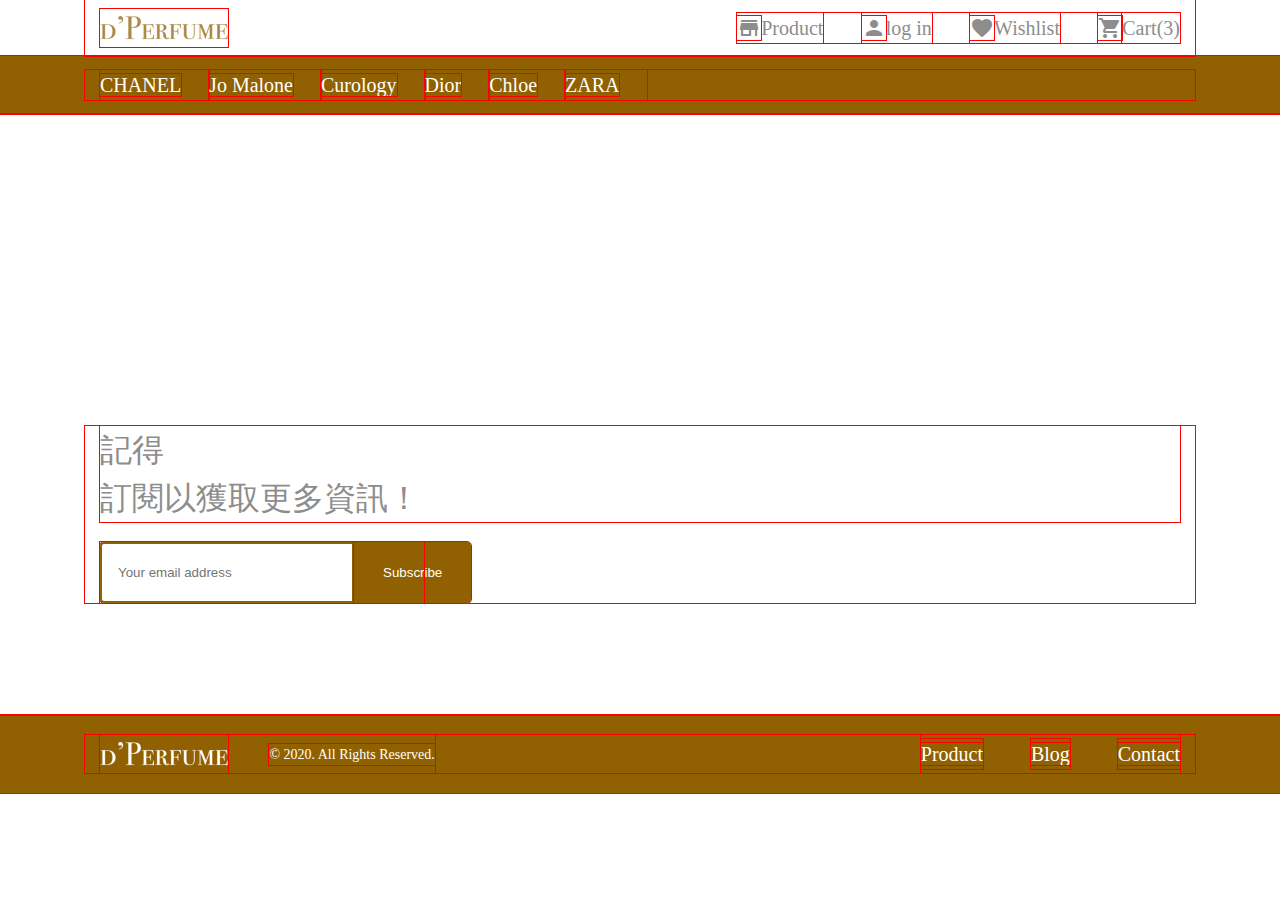
==== product.html @ 9cf6a60e "finished desktop product nav" ====
<!DOCTYPE html>
<html lang="en">
<head>
    <meta charset="UTF-8">
    <meta name="viewport" content="width=device-width, initial-scale=1.0">
    <link href="https://fonts.googleapis.com/css?family=Material+Icons%7CMaterial+Icons+Outlined%7CMaterial+Icons+Two+Tone%7CMaterial+Icons+Round%7CMaterial+Icons+Sharp" rel="stylesheet">
    <link rel="stylesheet" href="css/reset.css">
    <link rel="stylesheet" href="css/all.css">
    <title>D'PERFUME</title>
</head>
<body>
    <div class="header container d-flex jcsb aic">
        <h1>
            <a class="logo" href="index.html">
            D'Perfume
            </a>
        </h1>
        <ul class="menu d-flex jcsb aic">
            <li class="d-none">
                <a class="d-flex aic fz-20 ft-gr" href="#">
                    <span class="material-icons">store</span>
                    Product
                </a>
            </li>
            <li class="d-none">
                <a class="d-flex aic fz-20 ft-gr" href="#">
                    <span class="material-icons">person</span>
                    log in
                </a>
            </li>
            <li class="d-none">
                <a class="d-flex aic fz-20 ft-gr" href="#">
                    <span class="material-icons">favorite</span>
                    Wishlist
                </a>
            </li>
            <li>
                <a class="cart d-flex aic fz-20 ft-gr" href="#">
                    <span class="material-icons">shopping_cart</span>
                    <span class="d-none">Cart(3)</span>
                    <span class="cart-num d-block fz-12 ft-wt">3</span>
                </a>
            </li>
            <li class="d-block">
                <a class="bars" href="#">
                    <img class="d-block" src="image/bars.png" alt="scroll bar">
                </a>
            </li>
        </ul>
    </div>
    <div class="nav-bar bg-br pd-y-14">
        <ul class="d-flex container">
            <li><a class="fz-20 ft-wt mr-7" href="#">CHANEL</a></li>
            <li><a class="fz-20 ft-wt mr-7" href="#">Jo Malone</a></li>
            <li><a class="fz-20 ft-wt mr-7" href="#">Curology</a></li>
            <li><a class="fz-20 ft-wt mr-7" href="#">Dior</a></li>
            <li><a class="fz-20 ft-wt mr-7" href="#">Chloe</a></li>
            <li><a class="fz-20 ft-wt mr-7" href="#">ZARA</a></li>
        </ul>
    </div>
    <div class="subscribe">
        <div class="container">
            <p class="fz-32 ft-gr">記得 <br> 訂閱以獲取更多資訊！</p>
            <form class="d-flex" action="#">
                <input class="ft-gr" type="email" placeholder="Your email address" name="mail">
                <input class="ft-wt" type="submit" value="Subscribe">
            </form>
        </div>
    </div>
    <div class="footer">
        <div class="d-flex jcsb container">
            <div class="footer-left d-flex jcsb aic">
                <h2>
                    <a class="logo" href="index.html">
                    D'Perfume
                    </a>
                </h2>
                <p class="fz-14 ft-wt">© 2020. All Rights Reserved.</p>
            </div>
            <ul class="footer-nav d-flex jcsb aic d-none">
                <li><a class="fz-20 ft-wt" href="#">Product</a></li>
                <li><a class="fz-20 ft-wt" href="#">Blog</a></li>
                <li><a class="fz-20 ft-wt" href="#">Contact</a></li>
            </ul>
        </div>
    </div>
</body>
</html>
---- css/all.css ----
* {
    outline: 1px solid red;
  }

body {
    line-height: 1.5;
}

.container {
    max-width: 1110px;
    margin: 0 auto;
    padding: 0 15px;
}

.logo {
    display: block;
    width: 128px;
    height: 38px;
    text-indent: 101%;
    overflow: hidden;
    white-space: nowrap;
}


/* flex */

.d-flex {
    display: flex;
}

.fd-rr {
    flex-direction: row-reverse;
}

.f-wrap {
    flex-wrap: wrap;
}

.jcsb {
    justify-content: space-between;
}

.jcc {
    justify-content: center;
}

.aic {
    align-items: center;
}

@media (max-width: 767px) {
    .d-none {
        display: none !important;
    }

    .d-block {
        display: block !important;
    }
}


/* font */

.fz-12 {
    font-size: 12px;
}

.fz-14 {
    font-size: 14px;
}

.fz-20 {
    font-size: 20px;
}

.fz-24 {
    font-size: 24px;
}

.fz-28 {
    font-size: 28px;
}

.fz-32 {
    font-size: 32px;
}

.fz-40 {
    font-size: 40px;
}

.fw-light {
    font-weight: 300;
}

.fw-semibold {
    font-weight: 500;
}

.fw-bold {
    font-weight: 700;
}

.ft-gr {
    color: #8D8D8D;
}

.ft-wt {
    color: #FFFFFF;
}

.ft-br {
    color: #AC8A46;
}


/* background */

.bg-br {
    background: #916000;;
}


/* margin */

.mr-7{
    margin-right: 28px;
}

.mb-1{
    margin-bottom: 4px;
}

.mb-2{
    margin-bottom: 8px;
}

.mb-4{
    margin-bottom: 16px;
}

.mb-13{
    margin-bottom: 52px;
}

.mb-15{
    margin-bottom: 60px;
}


/* padding */

.pd-y-14 {
    padding-top: 14px;
    padding-bottom: 14px;
}

.pd-y-15 {
    padding-top: 60px;
    padding-bottom: 60px;
}

@media (max-width: 767px) {
    .pd-y-10 {
        padding-top: 40px;
        padding-bottom: 40px;
    }
}


/* header */

.header {
    padding-top: 9px;
    padding-bottom: 9px;
}

.header h1 a {
    background: url(../image/logo.png) center/cover;
}

.menu {
    width: 41%;
}

@media (max-width: 767px) {
    .menu {
        width: 23%;
    }
}

.menu li:last-child, .cart-num {
    display: none;
}

@media (max-width: 767px) {
    .cart {
        position: relative;
    }

    .cart-num {
        position: absolute;
        width: 16px;
        height: 13px;
        top: -5px;
        right: -5px;
        background-color: #916000;
        border-radius: 50%;
        text-align: center;
        line-height: 1.2;
    }

    .menu li a img {
        width: 30px;
    }
}

.menu li a {
    text-decoration: none;
}

.menu li a:hover {
    color: #AC8A46;
}


/* index banner */

.banner{
    background: url(https://images.unsplash.com/photo-1588159343745-445ae0b16383?ixlib=rb-4.0.3&ixid=M3wxMjA3fDB8MHx2aXN1YWwtc2VhcmNofDF8fHxlbnwwfHx8fHw%3D&auto=format&fit=crop&w=800&q=60) center/cover;
    padding: 295px 0;
}

@media (max-width: 767px) {
    .banner {
        padding-top: 101px;
        padding-bottom: 135px;
    }
}

.banner-txt {
    width: 40%;
    margin-left: auto;
}

@media (max-width: 767px) {
    .banner-txt {
        width: 100%;
    }
}

.banner-txt h2 {
    font-weight: 700;
}

@media (max-width: 767px) {
    .banner-txt h2 {
        font-size: 32px;
    }

    .banner-txt p {
        font-size: 20px;
    }
}

.banner-txt a{
    width: 79%;
    display: block;
    text-align: center;
    font-weight: 400;
    text-decoration: none;
    border: 2px solid #ffffff;
    border-radius: 30px;
    padding: 8px 0;
}

@media (max-width: 767px) {
    .banner-txt a {
        width: 100%;
        padding: 10px 0;
    }
}

.banner-txt a:hover{
    background: rgba(255, 255, 255, 0.2);
}


/* index content */

.content-txt {
    width: 50%;
    padding-left: 110px;
    padding-right: 110px;
}

.content-item li div:first-child{
    width: 50%;
}

@media (max-width: 767px) {
    .content-txt {
        width: 100%;
        padding-left: 0;
        padding-right: 0;
    }

    .content-item li div:first-child {
        width: 100%;
    }
}

.h-555 {
    height: 555px;
}

.h-1080 {
    height: 1080px;
}

@media (max-width: 767px) {
    .h-350 {
        height: 350px;
    }

    .h-680 {
        height: 680px;
    }
}

.content-item .perfume-image-1 {
    background: url(https://images.unsplash.com/photo-1563170351-be82bc888aa4?ixlib=rb-4.0.3&ixid=M3wxMjA3fDB8MHx2aXN1YWwtc2VhcmNofDF8fHxlbnwwfHx8fHw%3D&auto=format&fit=crop&w=800&q=60) center/cover;
}

.content-item .perfume-image-2 {
    background: url(https://raw.githubusercontent.com/hexschool/webLayoutTraining1st/master/perfume-week6/index3.png) center/cover;
}

.content-item .perfume-image-3 {
    background: url(https://images.unsplash.com/photo-1585120040315-2241b774ad0f?ixlib=rb-4.0.3&ixid=M3wxMjA3fDB8MHx2aXN1YWwtc2VhcmNofDF8fHxlbnwwfHx8fHw%3D&auto=format&fit=crop&w=800&q=60) -20%/cover;
}

.content-item .perfume-image-4 {
    background: url(https://images.unsplash.com/photo-1542038382126-77ae2819338d?ixlib=rb-4.0.3&ixid=M3wxMjA3fDB8MHx2aXN1YWwtc2VhcmNofDF8fHxlbnwwfHx8fHw%3D&auto=format&fit=crop&w=800&q=60) center/cover;
}

@media (max-width: 767px) {
    .mb-2{
        margin-bottom: 8px;
    }

    .mb-8{
        margin-bottom: 32px;
    }

    .content-item li:last-child .content-txt p {
        margin-bottom: 20px;
    }
}

.content-txt a {
    text-decoration: none;
}

.content-txt a:hover {
    color: #000000;
}

.content-txt .content-btn {
    display: block;
    text-align: center;
    font-weight: 500;
    text-decoration: none;
    color: #000000;
    border: 2px solid #000000;
    border-radius: 30px;
    padding: 15px 0;
}

.content-txt .content-btn:hover {
    background: rgba(0, 0, 0, 0.05);
}


/* index product */

.product {
    background: #E0E0E0;
    padding-top: 40px;
    padding-bottom: 40px;
}

.product-wrap li {
    width: 32%;
}

@media (max-width: 767px) {
    .product-wrap li {
        width: 100%;
    }
}

.h-540 {
    height: 540px;
}

@media (max-width: 767px) {
    .h-350 {
        height: 350px;
    }
}

@media (max-width: 767px) {
    .product .product-brand {
        margin-bottom: 4px;
    }
}
.product-image-1 {
    background: url(../image/poppy.png) center/cover;
}

.product-image-2 {
    background: url(../image/body.png) center/cover;
}

.product-image-3 {
    background: url(../image/apple-bg.png) center/cover;
}

.product-image-bg-3 {
    background: url(../image/apple-cover.png);
}

@media (max-width: 767px) {
    .mb-6 {
        margin-bottom: 24px;
    }

    .mb-8 {
        margin-bottom: 32px;
    }
}

.discount p {
    display: inline-block;
}

.line-through {
    text-decoration: line-through;
}


/* index recycle */

.h-520 {
    height: 520px;
}

.recycle li:first-child {
    width: 66%;
    margin-right: 2%;   
}

.recycle li:last-child {
    width: 32%;
}

@media (max-width: 767px) {
    .recycle li:first-child {
        margin-right: 0;
        margin-bottom: 8px;  
    }

    .recycle li:first-child, .recycle li:last-child {
        width: 100%;
    }

    .recycle li:last-child p {
        margin-bottom: 8px;;
    }
}

.recycle-btn {
    text-decoration: none;
}

.recycle-btn:hover {
    color: #000000;
}

/* subscribe */

.subscribe {
    background: url(https://images.unsplash.com/photo-1532413992378-f169ac26fff0?ixlib=rb-4.0.3&ixid=M3wxMjA3fDB8MHx2aXN1YWwtc2VhcmNofDF8fHxlbnwwfHx8fHw%3D&auto=format&fit=crop&w=800&q=60) center/cover;
    padding-top: 312px;
    padding-bottom: 112px;
}

.subscribe p {
    font-weight: 500;
    margin-bottom: 20px;
}

.subscribe form {
    width: 30%;
}

@media (max-width: 767px) {
    .subscribe form {
        width: 100%;
    }

    .subscribe form input:nth-child(1){
        width: 70%;
    }

    .subscribe form input:nth-child(2){
        width: 30%;
    }
}

.subscribe form input:nth-child(1) {
    padding: 21px 57px 21px 16px;
    border: 2px solid #916000;
    border-radius: 4px 0 0 4px;
}

.subscribe form input:nth-child(2) {
    padding: 21px 27px;
    background: #916000;
    border: 2px solid #916000;
    border-radius: 0 4px 4px 0;
}


/* footer */

.footer {
    background: #916000;
    padding-top: 20px;
    padding-bottom: 20px;
}

.footer-left {
    width: 31%;
}

@media (max-width: 767px) {
    .footer-left {
        width: 100%;
    }
}

.footer-left h2 a {
    background: url(../image/logo-wt.png) center/cover;
}

.footer-nav {
    width: 24%;
}

.footer-nav a {
    text-decoration: none;
}

.footer-nav a:hover {
    color: #000000;
}


/* procuct nav */

.nav-bar a {
    text-decoration: none;
}

.nav-bar a:hover {
    color: #000000;
}
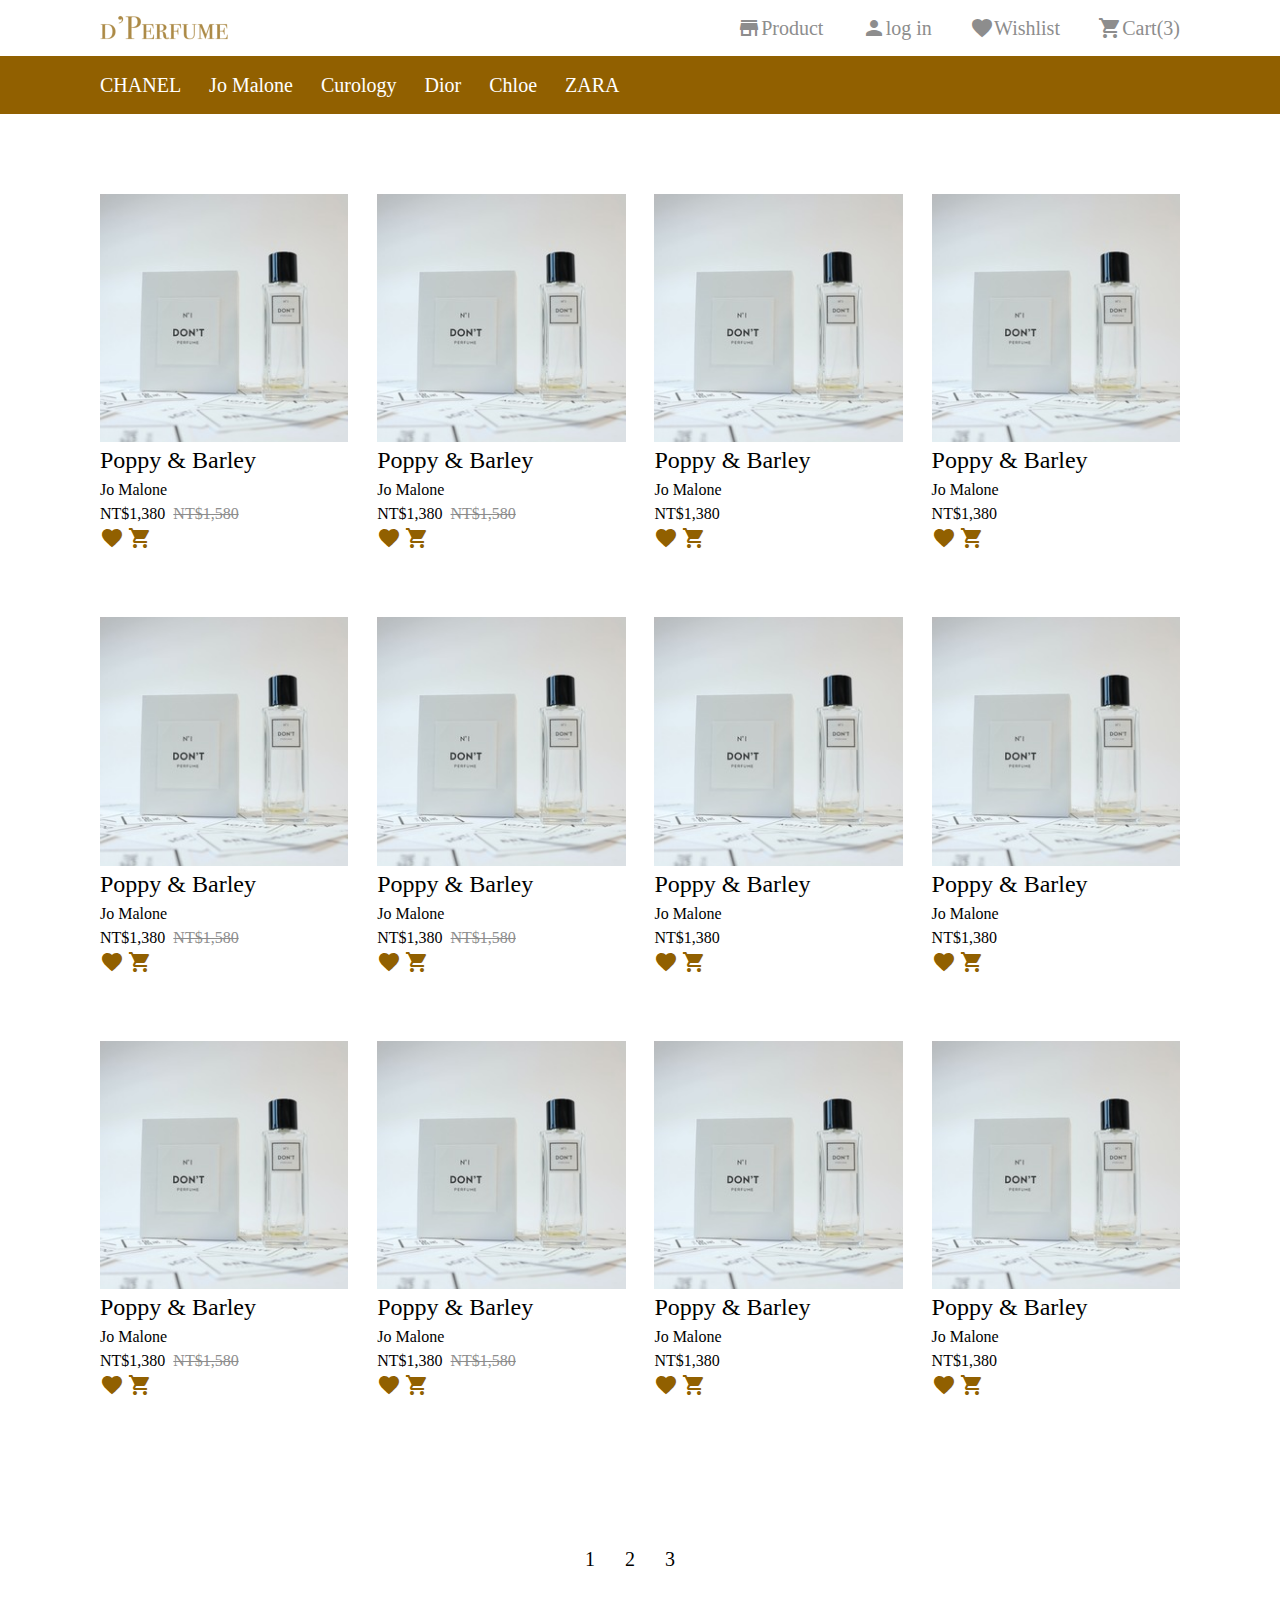
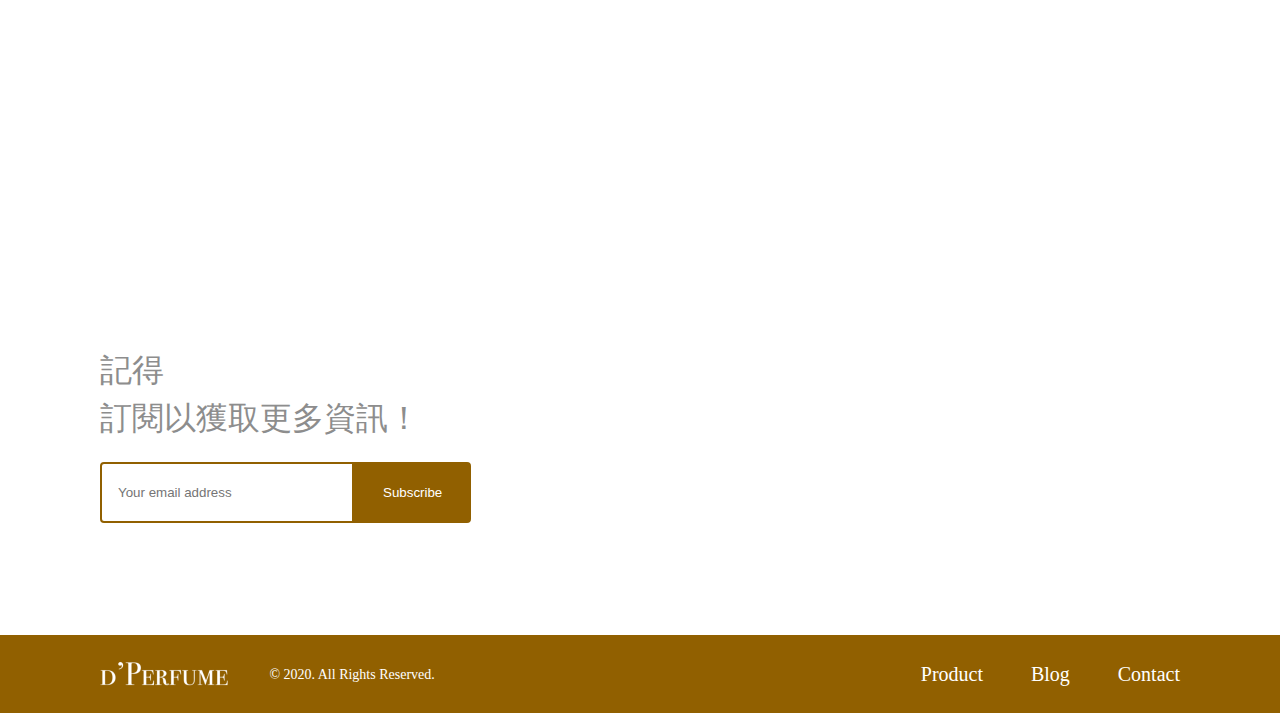
==== commit fe8521cb: "finished product html all" ====
--- a/product.html
+++ b/product.html
@@ -48,7 +48,7 @@
             </li>
         </ul>
     </div>
-    <div class="nav-bar bg-br pd-y-14">
+    <div class="nav-bar bg-br pd-y-14 d-none">
         <ul class="d-flex container">
             <li><a class="fz-20 ft-wt mr-7" href="#">CHANEL</a></li>
             <li><a class="fz-20 ft-wt mr-7" href="#">Jo Malone</a></li>
@@ -56,6 +56,171 @@
             <li><a class="fz-20 ft-wt mr-7" href="#">Dior</a></li>
             <li><a class="fz-20 ft-wt mr-7" href="#">Chloe</a></li>
             <li><a class="fz-20 ft-wt mr-7" href="#">ZARA</a></li>
+        </ul>
+    </div>
+    <div class="product-outer container">
+        <ul class="product-list d-flex jcsb f-wrap pd-y-20 pd-y-10">
+            <li>
+                <img src="image/product.jpg" alt="perfume">
+                <h2 class="fz-24 fw-semibold">Poppy & Barley</h2>
+                <p class="fw-light">Jo Malone</p>
+                <div class="d-flex">
+                    <p class="fw-light mr-2">NT$1,380</p>
+                    <p class="ft-gr fw-light line-through">NT$1,580</p>
+                </div>
+                <div>
+                    <span class="material-icons-outlined c-br">favorite</span>
+                    <span class="material-icons c-br">shopping_cart</span>
+                </div>
+            </li>
+            <li>
+                <img src="image/product.jpg" alt="perfume">
+                <h2 class="fz-24 fw-semibold">Poppy & Barley</h2>
+                <p class="fw-light">Jo Malone</p>
+                <div class="d-flex">
+                    <p class="fw-light mr-2">NT$1,380</p>
+                    <p class="ft-gr fw-light line-through">NT$1,580</p>
+                </div>
+                <div>
+                    <span class="material-icons-outlined c-br">favorite</span>
+                    <span class="material-icons c-br">shopping_cart</span>
+                </div>
+            </li>
+            <li>
+                <img src="image/product.jpg" alt="perfume">
+                <h2 class="fz-24 fw-semibold">Poppy & Barley</h2>
+                <p class="fw-light">Jo Malone</p>
+                <div class="d-flex">
+                    <p class="fw-light mr-2">NT$1,380</p>
+                    <p class="ft-gr fw-light line-through dd-none  d-block">NT$1,580</p>
+                </div>
+                <div>
+                    <span class="material-icons-outlined c-br">favorite</span>
+                    <span class="material-icons c-br">shopping_cart</span>
+                </div>
+            </li>
+            <li>
+                <img src="image/product.jpg" alt="perfume">
+                <h2 class="fz-24 fw-semibold">Poppy & Barley</h2>
+                <p class="fw-light">Jo Malone</p>
+                <div class="d-flex">
+                    <p class="fw-light mr-2">NT$1,380</p>
+                    <p class="ft-gr fw-light line-through dd-none  d-block">NT$1,580</p>
+                </div>
+                <div>
+                    <span class="material-icons-outlined c-br">favorite</span>
+                    <span class="material-icons c-br">shopping_cart</span>
+                </div>
+            </li>
+            <li>
+                <img src="image/product.jpg" alt="perfume">
+                <h2 class="fz-24 fw-semibold">Poppy & Barley</h2>
+                <p class="fw-light">Jo Malone</p>
+                <div class="d-flex">
+                    <p class="fw-light mr-2">NT$1,380</p>
+                    <p class="ft-gr fw-light line-through">NT$1,580</p>
+                </div>
+                <div>
+                    <span class="material-icons-outlined c-br">favorite</span>
+                    <span class="material-icons c-br">shopping_cart</span>
+                </div>
+            </li>
+            <li>
+                <img src="image/product.jpg" alt="perfume">
+                <h2 class="fz-24 fw-semibold">Poppy & Barley</h2>
+                <p class="fw-light">Jo Malone</p>
+                <div class="d-flex">
+                    <p class="fw-light mr-2">NT$1,380</p>
+                    <p class="ft-gr fw-light line-through">NT$1,580</p>
+                </div>
+                <div>
+                    <span class="material-icons-outlined c-br">favorite</span>
+                    <span class="material-icons c-br">shopping_cart</span>
+                </div>
+            </li>
+            <li>
+                <img src="image/product.jpg" alt="perfume">
+                <h2 class="fz-24 fw-semibold">Poppy & Barley</h2>
+                <p class="fw-light">Jo Malone</p>
+                <div class="d-flex">
+                    <p class="fw-light mr-2">NT$1,380</p>
+                    <p class="ft-gr fw-light line-through dd-none  d-block">NT$1,580</p>
+                </div>
+                <div>
+                    <span class="material-icons-outlined c-br">favorite</span>
+                    <span class="material-icons c-br">shopping_cart</span>
+                </div>
+            </li>
+            <li>
+                <img src="image/product.jpg" alt="perfume">
+                <h2 class="fz-24 fw-semibold">Poppy & Barley</h2>
+                <p class="fw-light">Jo Malone</p>
+                <div class="d-flex">
+                    <p class="fw-light mr-2">NT$1,380</p>
+                    <p class="ft-gr fw-light line-through dd-none  d-block">NT$1,580</p>
+                </div>
+                <div>
+                    <span class="material-icons-outlined c-br">favorite</span>
+                    <span class="material-icons c-br">shopping_cart</span>
+                </div>
+            </li>
+            <li>
+                <img src="image/product.jpg" alt="perfume">
+                <h2 class="fz-24 fw-semibold">Poppy & Barley</h2>
+                <p class="fw-light">Jo Malone</p>
+                <div class="d-flex">
+                    <p class="fw-light mr-2">NT$1,380</p>
+                    <p class="ft-gr fw-light line-through">NT$1,580</p>
+                </div>
+                <div>
+                    <span class="material-icons-outlined c-br">favorite</span>
+                    <span class="material-icons c-br">shopping_cart</span>
+                </div>
+            </li>
+            <li>
+                <img src="image/product.jpg" alt="perfume">
+                <h2 class="fz-24 fw-semibold">Poppy & Barley</h2>
+                <p class="fw-light">Jo Malone</p>
+                <div class="d-flex">
+                    <p class="fw-light mr-2">NT$1,380</p>
+                    <p class="ft-gr fw-light line-through">NT$1,580</p>
+                </div>
+                <div>
+                    <span class="material-icons-outlined c-br">favorite</span>
+                    <span class="material-icons c-br">shopping_cart</span>
+                </div>
+            </li>
+            <li>
+                <img src="image/product.jpg" alt="perfume">
+                <h2 class="fz-24 fw-semibold">Poppy & Barley</h2>
+                <p class="fw-light">Jo Malone</p>
+                <div class="d-flex">
+                    <p class="fw-light mr-2">NT$1,380</p>
+                    <p class="ft-gr fw-light line-through dd-none  d-block">NT$1,580</p>
+                </div>
+                <div>
+                    <span class="material-icons-outlined c-br">favorite</span>
+                    <span class="material-icons c-br">shopping_cart</span>
+                </div>
+            </li>
+            <li>
+                <img src="image/product.jpg" alt="perfume">
+                <h2 class="fz-24 fw-semibold">Poppy & Barley</h2>
+                <p class="fw-light">Jo Malone</p>
+                <div class="d-flex">
+                    <p class="fw-light mr-2">NT$1,380</p>
+                    <p class="ft-gr fw-light line-through dd-none  d-block">NT$1,580</p>
+                </div>
+                <div>
+                    <span class="material-icons-outlined c-br">favorite</span>
+                    <span class="material-icons c-br">shopping_cart</span>
+                </div>
+            </li>
+        </ul>
+        <ul class="product-nav d-flex jcc mb-15">
+            <li><a class="fz-20" href="#">1</a></li>
+            <li><a class="fz-20" href="#">2</a></li>
+            <li><a class="fz-20" href="#">3</a></li>
         </ul>
     </div>
     <div class="subscribe">
@@ -78,7 +243,7 @@
                 <p class="fz-14 ft-wt">© 2020. All Rights Reserved.</p>
             </div>
             <ul class="footer-nav d-flex jcsb aic d-none">
-                <li><a class="fz-20 ft-wt" href="#">Product</a></li>
+                <li><a class="fz-20 ft-wt" href="product.html">Product</a></li>
                 <li><a class="fz-20 ft-wt" href="#">Blog</a></li>
                 <li><a class="fz-20 ft-wt" href="#">Contact</a></li>
             </ul>
--- a/css/all.css
+++ b/css/all.css
@@ -1,6 +1,6 @@
-* {
+/* * {
     outline: 1px solid red;
-  }
+  } */
 
 body {
     line-height: 1.5;
@@ -123,6 +123,10 @@
 
 /* margin */
 
+.mr-2{
+    margin-right: 8px;
+}
+
 .mr-7{
     margin-right: 28px;
 }
@@ -158,6 +162,11 @@
 .pd-y-15 {
     padding-top: 60px;
     padding-bottom: 60px;
+}
+
+.pd-y-20 {
+    padding-top: 80px;
+    padding-bottom: 80px;
 }
 
 @media (max-width: 767px) {
@@ -345,7 +354,7 @@
 }
 
 @media (max-width: 767px) {
-    .mb-2{
+    .index-mb-2{
         margin-bottom: 8px;
     }
 
@@ -578,10 +587,49 @@
     color: #000000;
 }
 
-    
-    
-
-
-
-
-
+
+/* product list */
+
+.product-list li {
+    width: 23%;
+    margin-bottom: 60px;
+}
+
+@media (max-width: 767px) {
+    .product-list li {
+        width: 48%;
+        margin-bottom: 30px;
+    }
+}
+
+.product-list li .c-br {
+    color: #916000;
+}
+
+.dd-none {
+    display: none;
+}
+
+.product-nav li {
+    width: 20px;
+    height: 30px;
+    text-align: center;
+    margin-right: 20px;
+}
+
+@media (max-width: 767px) {
+    .product-nav {
+        margin-bottom: 40px;
+    }
+}
+
+.product-nav li a {
+    display: block;
+    color: #000000;
+    text-decoration: none;
+}
+
+.product-nav li a:hover {
+    color: #AC8A46;
+    border-bottom: 2px solid #AC8A46;
+}
